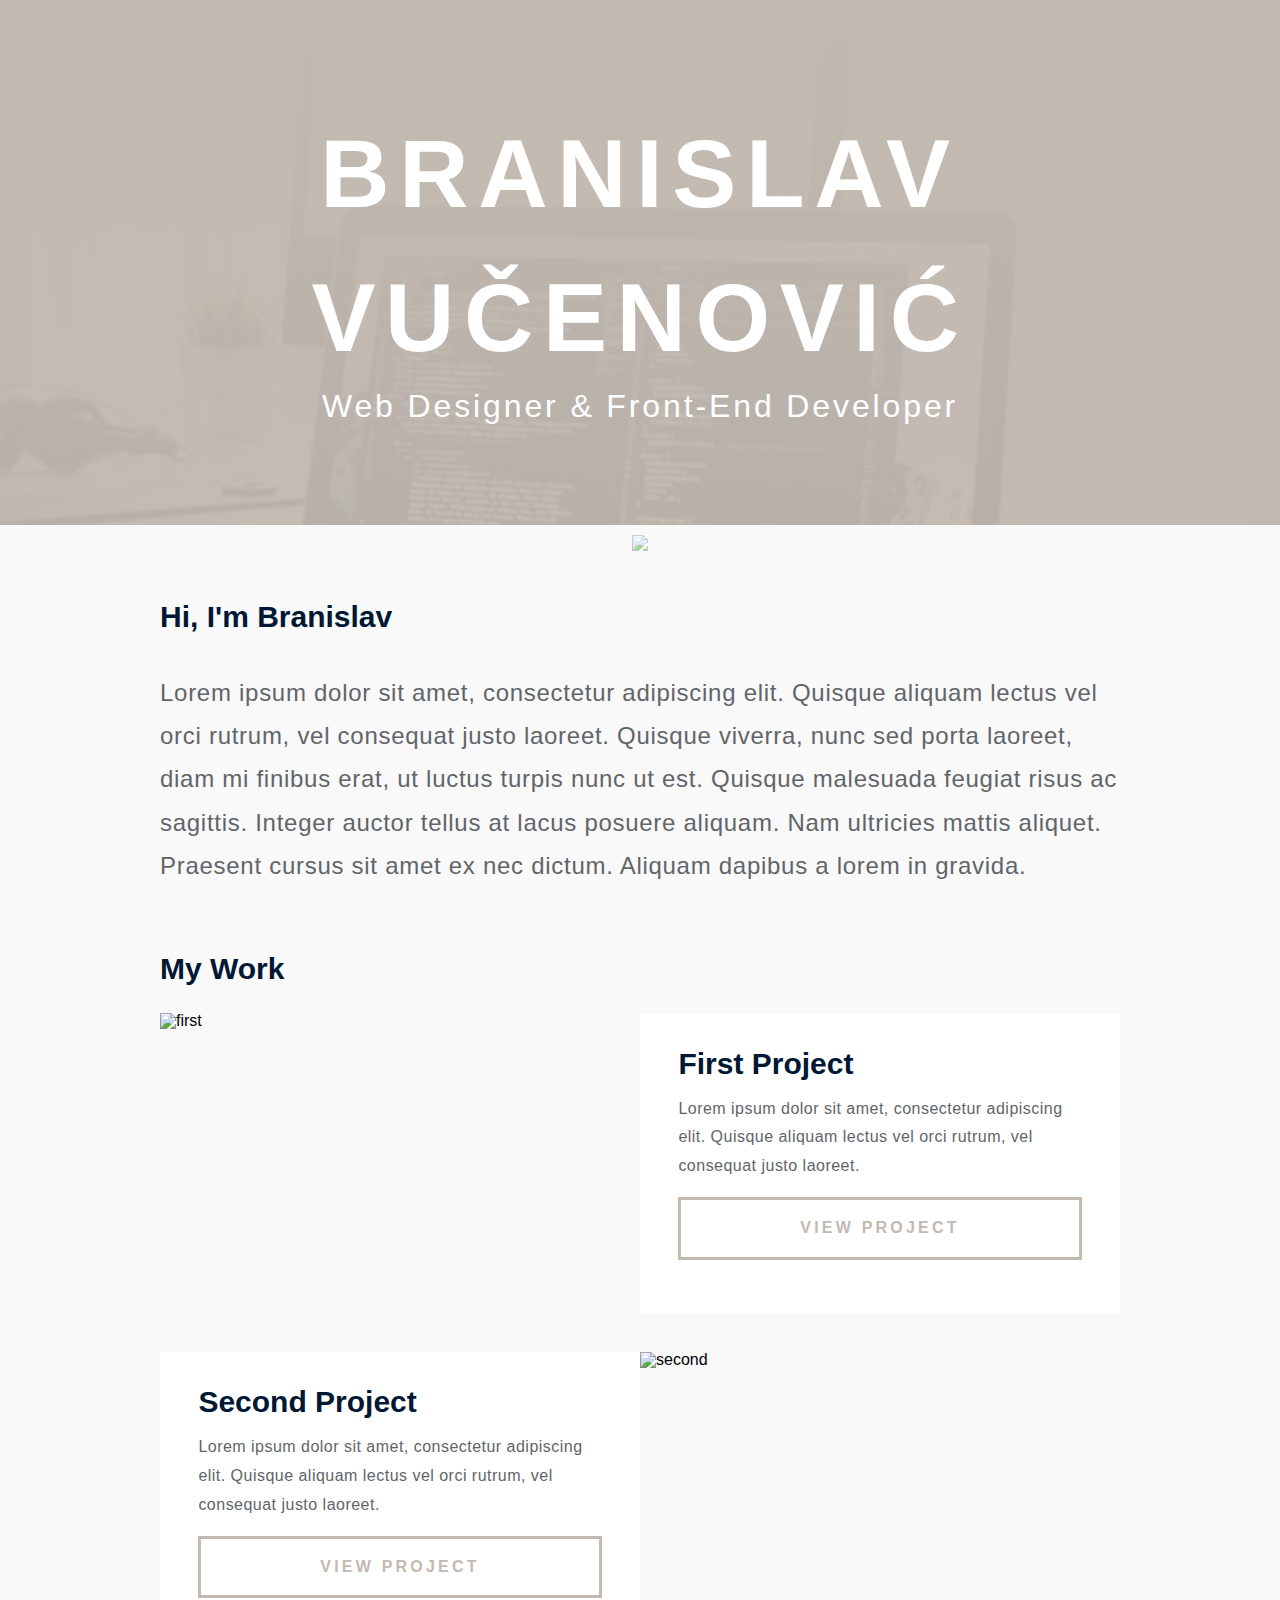
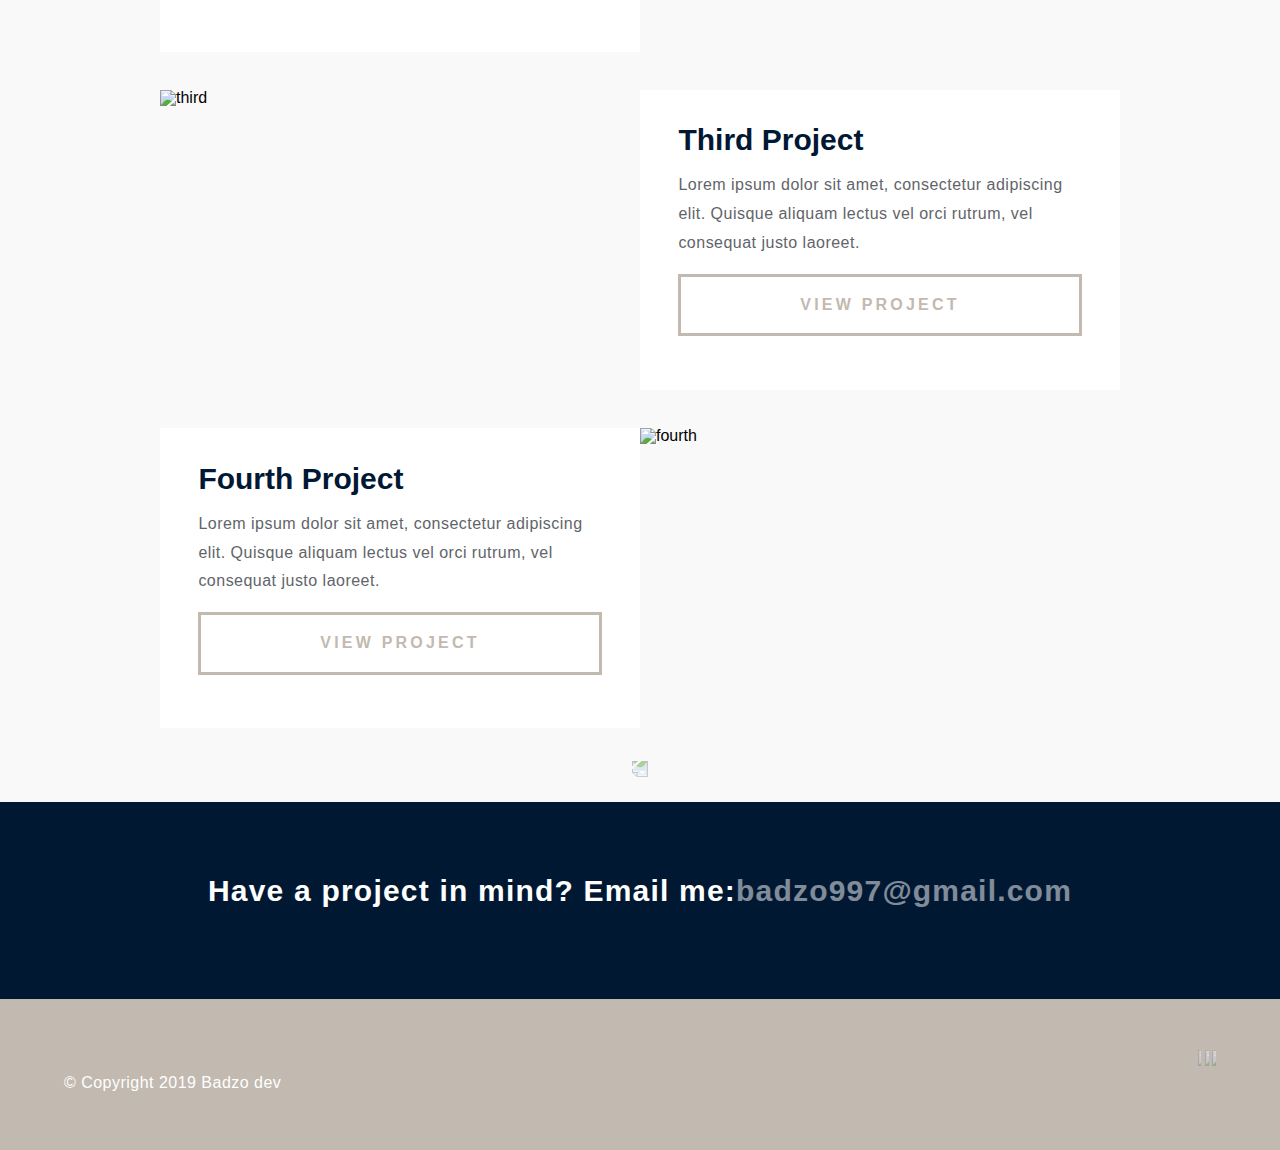
==== index.html @ 6d28ab4d "Add files via upload" ====
<!DOCTYPE html>
<html lang="en" dir="ltr">
  <head>
    <meta charset="utf-8">
    <title>Branislav</title>
     <link rel="stylesheet" href="./style.css">
  </head>
  <body>
    <header>
    	<div class="intro">
    		<h1>Branislav Vučenović</h1>
    		<h2>web designer &amp; front-end developer</h2>
    	</div>
    </header>

    <div class="down">
      <div class="downb">
          <a href="#work"><img src="dole.png"></a>
      </div>
    </div>

    <div class="wrapper">
    	<section class="about" id="work">
    		<div class="about-content">
    			<h3>Hi, I'm Branislav</h3>
    			<p>Lorem ipsum dolor sit amet, consectetur adipiscing elit. Quisque aliquam lectus vel orci rutrum, vel consequat justo laoreet. Quisque viverra, nunc sed porta laoreet, diam mi finibus erat, ut luctus turpis nunc ut est. Quisque malesuada feugiat risus ac sagittis. Integer auctor tellus at lacus posuere aliquam. Nam ultricies mattis aliquet. Praesent cursus sit amet ex nec dictum. Aliquam dapibus a lorem in gravida.</p>
    		</div>
    	</section>
    </div>
  <div class="wrapper">
    <h3>my work</h3>
    <section class="work">
    	<div class="image-area left"><img src="https://via.placeholder.com/400" alt="first"></div>
    	<div class="text-box">
    		<div class="text-box-content">
    			<h3>First project</h3>
    			<p>Lorem ipsum dolor sit amet, consectetur adipiscing elit. Quisque aliquam lectus vel orci rutrum, vel consequat justo laoreet.</p><a class="button" href="#" target="_blank">view project</a>
    		</div>
    	</div>
    </section>
    <section class="work">
    <div class="image-area right"><img src="https://via.placeholder.com/400" alt="second"></div>
    <div class="text-box">
    	<div class="text-box-content">
    		<h3>Second project</h3>
    		<p>Lorem ipsum dolor sit amet, consectetur adipiscing elit. Quisque aliquam lectus vel orci rutrum, vel consequat justo laoreet.</p><a class="button" href="#" target="_blank">view project</a>
    	</div>
    </div>
    </section>
    <section class="work">
    <div class="image-area left"><img src="https://via.placeholder.com/400" alt="third"></div>
    <div class="text-box">
    	<div class="text-box-content">
    		<h3>Third project</h3>
    		<p>Lorem ipsum dolor sit amet, consectetur adipiscing elit. Quisque aliquam lectus vel orci rutrum, vel consequat justo laoreet.</p><a class="button" href="#" target="_blank">view project</a>
    	</div>
    </div>
    </section>
    <section class="work">
    <div class="image-area right"><img src="https://via.placeholder.com/400g" alt="fourth"></div>
    <div class="text-box">
    	<div class="text-box-content">
    		<h3>Fourth project</h3>
    		<p>Lorem ipsum dolor sit amet, consectetur adipiscing elit. Quisque aliquam lectus vel orci rutrum, vel consequat justo laoreet.</p><a class="button" href="#" target="_blank">view project</a>
    	</div>
    </div>
    </section>
  </div>

  <div class="down" style="margin-bottom:-3%; transform:rotate(180deg);">
    <div class="downb">
        <a href="#"><img src="dole.png"></a>
    </div>
  </div>

  <div>
    <section class="contact">
    	<div class="contact-content">
    		<h4>Have a project in mind? Email me:<a class="email" href="mailto:badzo997@gmail.com">badzo997@gmail.com</a></h4>
        <h4></h4>
    	</div>
    </section>
  </div>

    <footer>
    	<div class="footer-content">
    		<ul class="social">
    			<li>
    				<a href="#" target="_blank"><img src="tviter.png"></a>
    			</li>
    			<li>
    				<a href="#" target="_blank"><img src="git.svg"</a>
    			</li>
    			<li>
    				<a href="#" target="_blank"><img src="linkedin.png"></a>
    			</li>
    		</ul>
        <br>
        <p class="credit">&copy; Copyright 2019 <a href="https://www.badzodev.com/" target="_blank">Badzo dev</a></p>
    	</div>
    </footer>

  </body>
</html>
---- style.css ----
/*CSS RESET*/
html, body, div, span, applet, object, iframe,
h1, h2, h3, h4, h5, h6, p, blockquote, pre,
a, abbr, acronym, address, big, cite, code,
del, dfn, em, img, ins, kbd, q, s, samp,
small, strike, strong, sub, sup, tt, var,
b, u, i, center,
dl, dt, dd, ol, ul, li,
fieldset, form, label, legend,
table, caption, tbody, tfoot, thead, tr, th, td,
article, aside, canvas, details, embed,
figure, figcaption, footer, header, hgroup,
menu, nav, output, ruby, section, summary,
time, mark, audio, video {
	margin: 0;
	padding: 0;
	border: 0;
	font-size: 100%;
	font: inherit;
	vertical-align: baseline;
}

article, aside, details, figcaption, figure,
footer, header, hgroup, menu, nav, section {
	display: block;
}
body {
	line-height: 1;
}
ol, ul {
	list-style: none;
}
blockquote, q {
	quotes: none;
}
blockquote:before, blockquote:after,
q:before, q:after {
	content: '';
	content: none;
}
table {
	border-collapse: collapse;
	border-spacing: 0;
}
/*CSS RESET*/

html{
  scroll-behavior: smooth;
}
body {
  background-color: #f9f9f9;
}
a {
  -o-transition: .5s;
  -ms-transition: .5s;
  -moz-transition: .5s;
  -webkit-transition: .5s;
  transition: .5s;
  text-decoration: none;
}
em {
  font-style: oblique;
}
strong {
  font-style: bold;
}
img {
  width: 100%;
}
h1, h2, h3, h4, h5 {
  font-family: proxima-nova, sans-serif;
  font-style: normal;
}
h3 {
  text-transform: capitalize;
  font-size: 1.875em;
  padding: 0 0 1% 0;
  color: #001833;
  font-weight: 800;
}

header {
  background: linear-gradient( rgba(194, 185, 176, 1.0), rgba(194, 185, 176, 0.90)), /* bottom, image */
  url('heder.jpg');
  background-size: cover;
  background-position: center top;
	background-attachment: fixed;
  width: 100%;
}
.down{
  margin: 10px auto;
  width:5%;
  text-align: center;
  opacity: 0.5;
  transition: .5s;
}
.downb{
  display: inline-block;
}
.down:hover{
  opacity:0.7;
}
.down:active{
  width:5.5%;
}
.intro {
  max-width: 960px;
  margin: 0 auto;
  padding: 8% 0;
}
.intro h1 {
  font-size: 6em;
  text-align: center;
  color: #fff;
  text-transform: uppercase;
  letter-spacing: 0.1em;
  font-weight: 800;
  line-height: 1.5em;
}
.intro h2 {
  font-size: 2em;
  text-align: center;
  color: #fff;
  font-weight: 300;
  text-transform: capitalize;
  letter-spacing: 0.09em;
}
.wrapper {
  max-width: 960px;
  margin: 0 auto;
  font-family: proxima-nova, sans-serif;
  -webkit-animation-delay: 4s;
  /* Chrome, Safari, Opera */
  animation-delay: 2s;
}
.about {
  padding: 4% 0;
}
.about p {
  font-family: proxima-nova, sans-serif;
  font-style: normal;
  font-weight: 300;
  line-height: 1.8;
  color: #616569;
  letter-spacing: .03em;
  margin: 10px auto;
  font-size: 1.5em;
  padding: 2% 0;
}
.about p a {
  color: #E1CCC9;
  border-bottom: 2px solid;
}

.work {
  height: 300px;
  padding: 2% 0;
}
.work h3 {
  padding: 4% 0;
}
.text-box {
  float: left;
  text-align: left;
  width: 480px;
  background-color: #fff;
  height: 100%;
}
.text-box-content {
  padding: 4% 8%;
}
.text-box-content p {
  line-height: 1.8;
  color: #616569;
  letter-spacing: .03em;
  font-size: 1em;
}
.button {
  padding: 5% 3%;
  border: 3px solid #c2b9b0; /*#e0ccc8*/;
  letter-spacing: 0.2em;
  text-decoration: none;
  color: #c2b9b0; /*#e0ccc8;*/
  text-align: center;
  display: block;
  font-weight: 600;
  text-transform: uppercase;
  margin-top: 4%;
}
.button:hover {
  color: #fff;
  background-color: #c2b9b0; /*#e0ccc8;*/
}
.image-area {
  width: 480px;
  height: 300px;
  overflow: hidden;
}
.left {
  float: left;
}
.right {
  float: right;
}
.contact {
  width: 100%;
  background-color: #011833;
  padding: 5% 0;
  margin-top: 5%;
  clear: both;
}
.contact-content {
  max-width: 960px;
  margin: 0 auto;
  text-align: center;
}
.contact-content h4 {
  font-size: 1.875em;
  padding: 1% 0;
  color: #fff;
  font-weight: 600;
  letter-spacing: 0.04em;
}
.contact-content a {
  color: #fff; /*#c2b9b0;*/ /*#E0CCC8;*/
  text-decoration: none;
  opacity:0.5;
}
.contact-content a:hover{
  opacity:1;
}
footer {
  background-color: #c2b9b0;  /*#E0CCC8;*/
  color: #fff;
  padding: 2% 0;
  width: 100%;
  clear: both;
  height: 100px;
}
.footer-content {
  /*max-width: 960px;*/
  padding: 2% 0;
  margin: 0 auto;
  margin-left: 5%;
  margin-right:5%;
  font-family: proxima-nova, sans-serif;
  font-style: normal;
  font-weight: 300;
  line-height: 1.4;
  color: #fff;
  letter-spacing: .03em;
  font-size: 1em;
}
.credit {
  float: left;
}
.credit a{
  text-decoration: none;
  color:#fff;
}
.credit a:hover{
  color: #011833;
}
.social {
  float: right;
}
.social img{
  width:5%;
  float:right;
  margin-left:5%;
  opacity:0.5;
  transition: 0.5s;
}
.social img:hover{
  opacity:0.85;
}
.social li {
  display: inline;
}
.social li a {
  padding: 0.2em;
}
@media only screen and (max-width:1000px) {
  .wrapper {
    padding: 0% 4%;
  }
  .work {
    padding: 4% 0;
  }
  .image-area {
    float: left;
    width: 100%;
    height: auto;
  }
  .text-box {
    width: 100%;
    height: auto;
  }
  .social li a {
    font-size: 1.4em;
  }
  .footer-content {
    padding: 3.5%;
  }
  .social img{
    width:7%;
  }
  .down{
    margin-top:15px;
    width:8%;
  }
  .down:active{
    width: 8.8
  }
}
@media only screen and (max-width:800px) {
  .intro h1 {
    font-size: 4em;
    line-height: 1.2;
  }
  .intro h2 {
    font-size: 1.8em;
    padding-top: 3%;
  }
  .about p {
    font-size: 1em;
    line-height: 2;
  }
  footer {
    height: 130px;
    line-height: 1.3em;
  }
  .footer-content {
    padding: 4%;
    font-size: 14px;
  }
  .social {
    float: left;
  }
  .social li a {
    font-size: 1.3em;
  }
  .contact-content {
    font-size: 12px;
    line-height: 1.5;
  }
  .down{
    margin-top:20px;
    width:11%;
  }
  .downb{
    display: inline-block;
  }
  .down:hover{
    opacity:0.7;
  }
  .down:active{
    width:12.2%;
  }
  .social img{
    width:10%;
  }
}
@media only screen and (max-width:600px) {
  .social img{
    width:13%;
  }
  .down{
    width:13%;
  }
  .down:active{
    width:14.4%;
  }
}
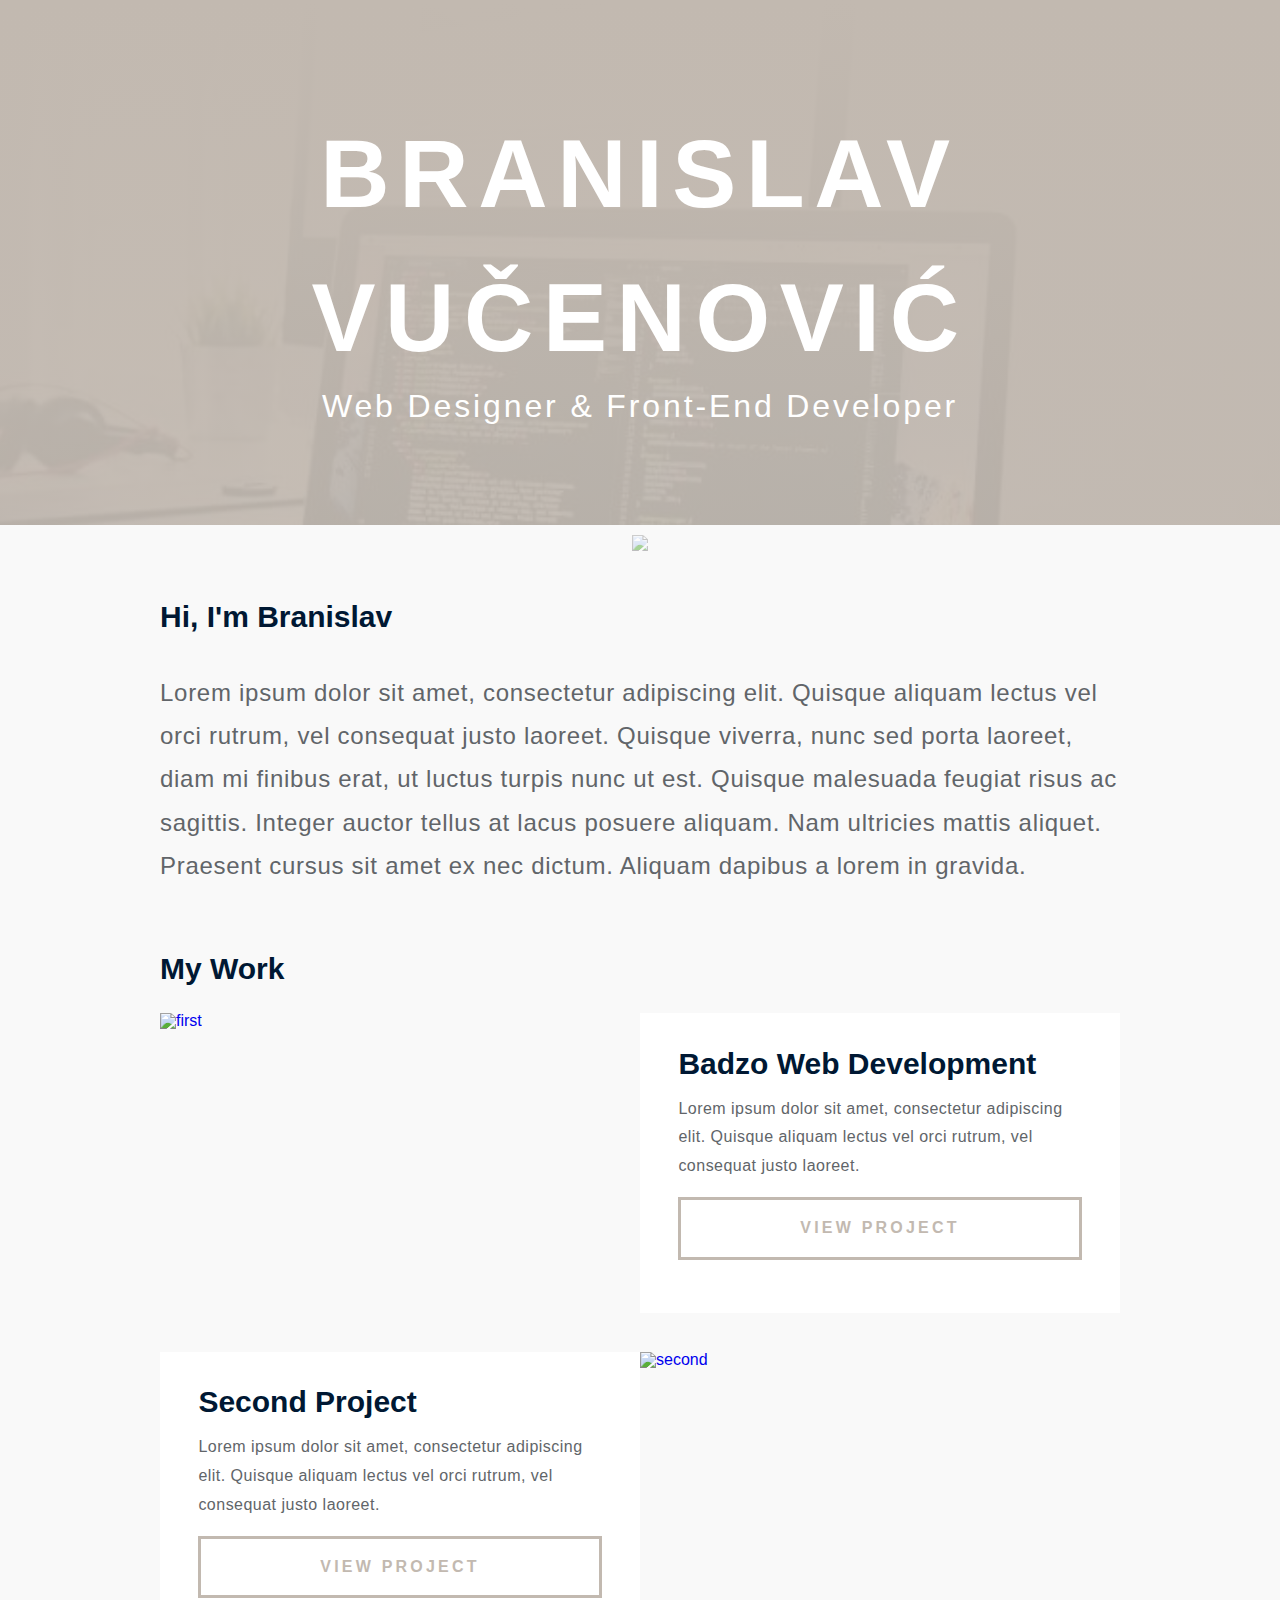
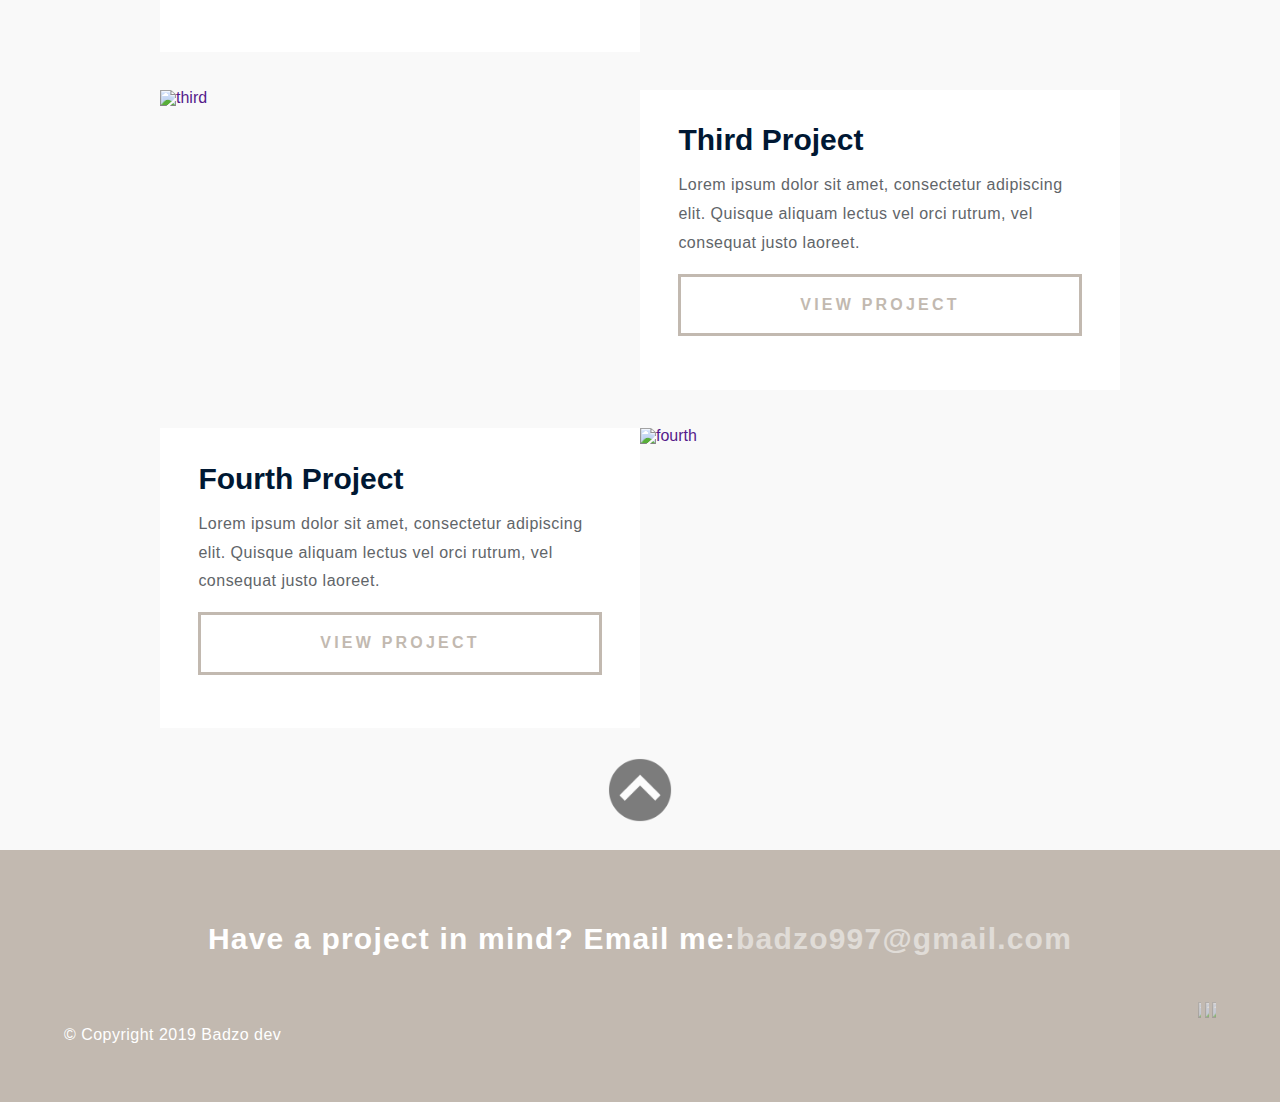
==== commit 9baa2ebe: "Add files via upload" ====
--- a/index.html
+++ b/index.html
@@ -30,16 +30,16 @@
   <div class="wrapper">
     <h3>my work</h3>
     <section class="work">
-    	<div class="image-area left"><img src="https://via.placeholder.com/400" alt="first"></div>
+    	<div class="image-area left"><a href="https://www.badzodev.com/" target="_blank"><img src="badzo3.jpg" alt="first"></a></div>
     	<div class="text-box">
     		<div class="text-box-content">
-    			<h3>First project</h3>
-    			<p>Lorem ipsum dolor sit amet, consectetur adipiscing elit. Quisque aliquam lectus vel orci rutrum, vel consequat justo laoreet.</p><a class="button" href="#" target="_blank">view project</a>
+    			<h3>Badzo web development</h3>
+    			<p>Lorem ipsum dolor sit amet, consectetur adipiscing elit. Quisque aliquam lectus vel orci rutrum, vel consequat justo laoreet.</p><a class="button" href="https://www.badzodev.com/" target="_blank">view project</a>
     		</div>
     	</div>
     </section>
     <section class="work">
-    <div class="image-area right"><img src="https://via.placeholder.com/400" alt="second"></div>
+    <div class="image-area right"><a href="#" target="_blank"><img src="https://via.placeholder.com/400" alt="second"></a></div>
     <div class="text-box">
     	<div class="text-box-content">
     		<h3>Second project</h3>
@@ -48,7 +48,7 @@
     </div>
     </section>
     <section class="work">
-    <div class="image-area left"><img src="https://via.placeholder.com/400" alt="third"></div>
+    <div class="image-area left"><a href="" target="_blank"><img src="https://via.placeholder.com/400" alt="third"></a></div>
     <div class="text-box">
     	<div class="text-box-content">
     		<h3>Third project</h3>
@@ -57,7 +57,7 @@
     </div>
     </section>
     <section class="work">
-    <div class="image-area right"><img src="https://via.placeholder.com/400g" alt="fourth"></div>
+    <div class="image-area right"><a href="" target="_blank"><img src="https://via.placeholder.com/400g" alt="fourth"></a></div>
     <div class="text-box">
     	<div class="text-box-content">
     		<h3>Fourth project</h3>
@@ -67,17 +67,16 @@
     </section>
   </div>
 
-  <div class="down" style="margin-bottom:-3%; transform:rotate(180deg);">
+  <div class="down" id="up">
     <div class="downb">
-        <a href="#"><img src="dole.png"></a>
+        <a href="#"><img src="gore.png"></a>
     </div>
   </div>
+  <div>
 
-  <div>
     <section class="contact">
     	<div class="contact-content">
     		<h4>Have a project in mind? Email me:<a class="email" href="mailto:badzo997@gmail.com">badzo997@gmail.com</a></h4>
-        <h4></h4>
     	</div>
     </section>
   </div>
@@ -99,6 +98,5 @@
         <p class="credit">&copy; Copyright 2019 <a href="https://www.badzodev.com/" target="_blank">Badzo dev</a></p>
     	</div>
     </footer>
-
   </body>
 </html>
--- a/style.css
+++ b/style.css
@@ -80,7 +80,7 @@
 }
 
 header {
-  background: linear-gradient( rgba(194, 185, 176, 1.0), rgba(194, 185, 176, 0.90)), /* bottom, image */
+  background: linear-gradient( rgba(194, 185, 176, 1.0), rgba(194, 185, 176, 0.90)),
   url('heder.jpg');
   background-size: cover;
   background-position: center top;
@@ -92,7 +92,7 @@
   width:5%;
   text-align: center;
   opacity: 0.5;
-  transition: .5s;
+  transition: .5s ease-in-out;
 }
 .downb{
   display: inline-block;
@@ -102,6 +102,12 @@
 }
 .down:active{
   width:5.5%;
+}
+#up{
+	margin-bottom: -3%;
+}
+#up:active{
+	margin-bottom: -4%;
 }
 .intro {
   max-width: 960px;
@@ -204,9 +210,11 @@
 }
 .contact {
   width: 100%;
-  background-color: #011833;
+  background-color:#c2b9b0 /*#011833*/;
   padding: 5% 0;
+	padding-bottom: 0px;
   margin-top: 5%;
+	margin-bottom:-1%;
   clear: both;
 }
 .contact-content {
@@ -269,7 +277,10 @@
   float:right;
   margin-left:5%;
   opacity:0.5;
-  transition: 0.5s;
+  transition: 0.5s ease-in-out;
+}
+.social img:active{
+	transform:rotateZ(360deg);
 }
 .social img:hover{
   opacity:0.85;
@@ -310,7 +321,7 @@
     width:8%;
   }
   .down:active{
-    width: 8.8
+    width: 8.8%;
   }
 }
 @media only screen and (max-width:800px) {
@@ -372,3 +383,8 @@
     width:14.4%;
   }
 }
+@media only screen and (min-width:1600px) {
+	.down{
+		margin-top:30px;
+	}
+}
